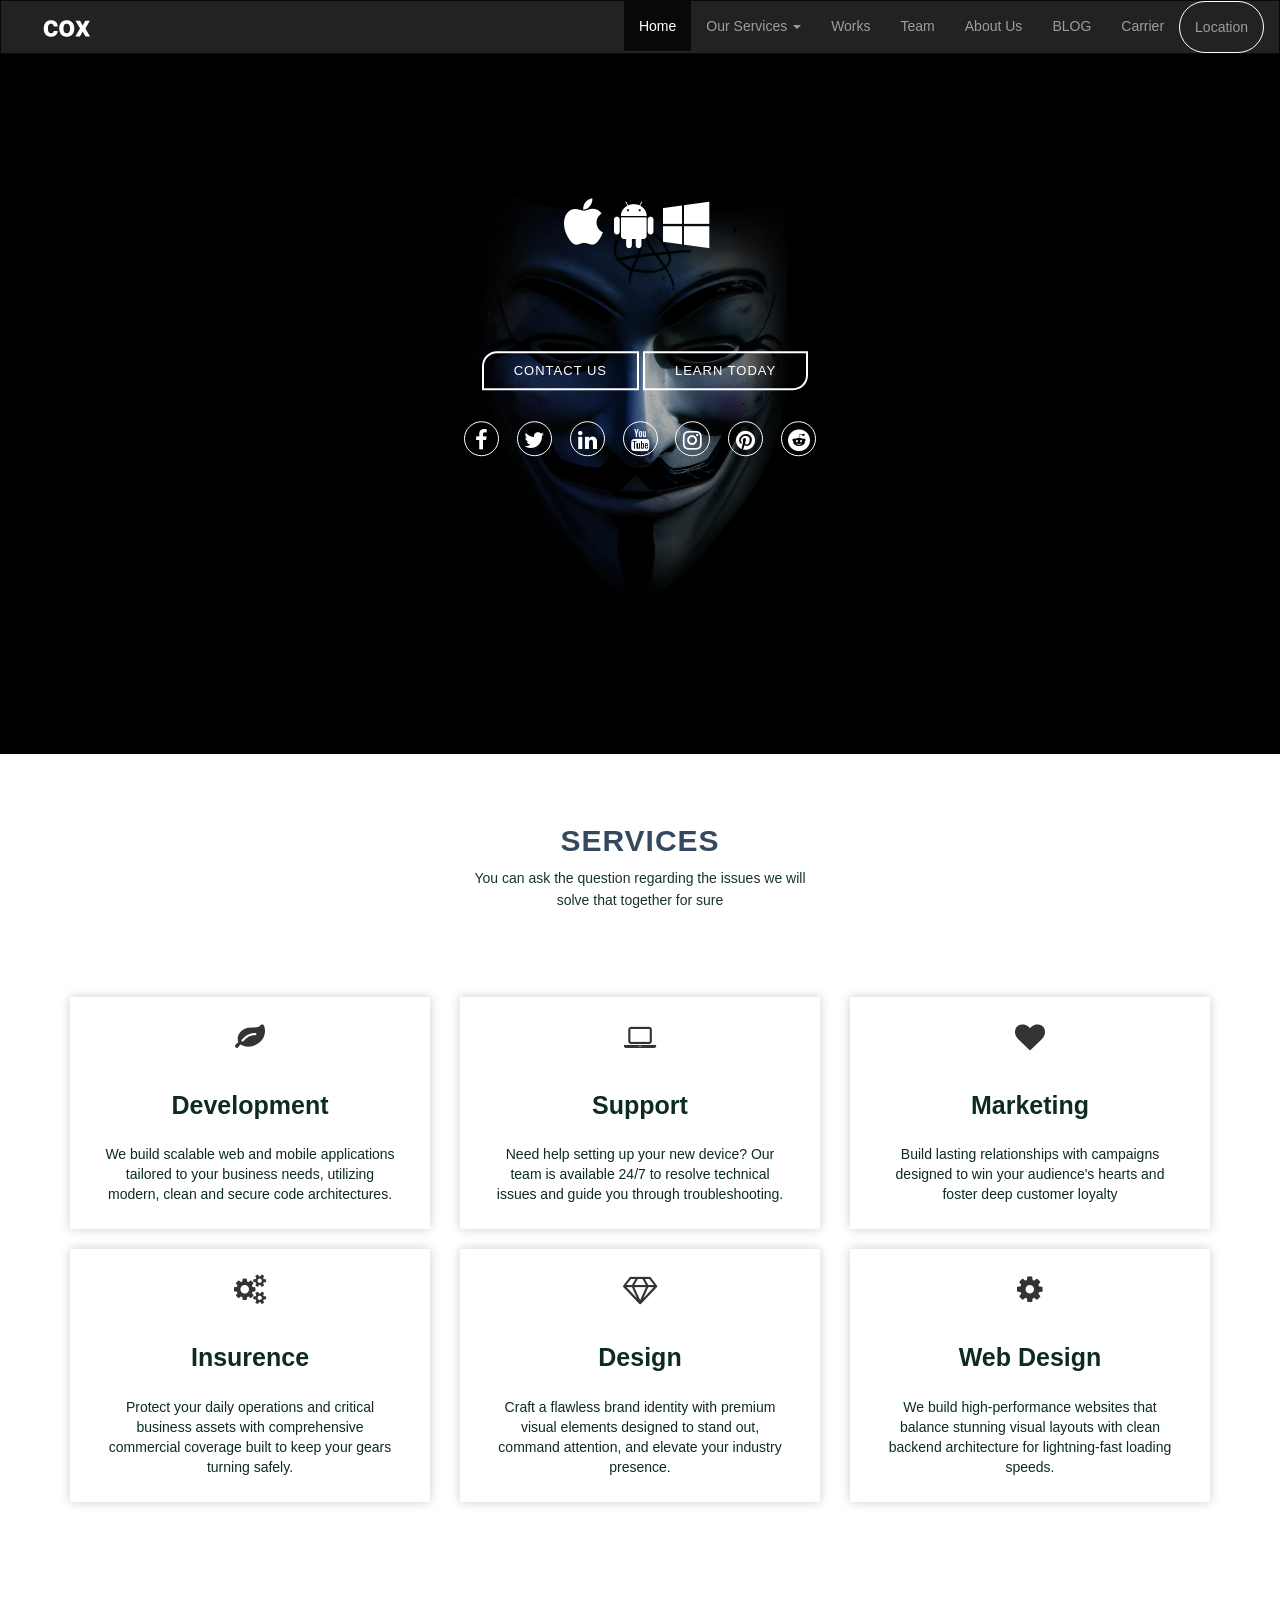
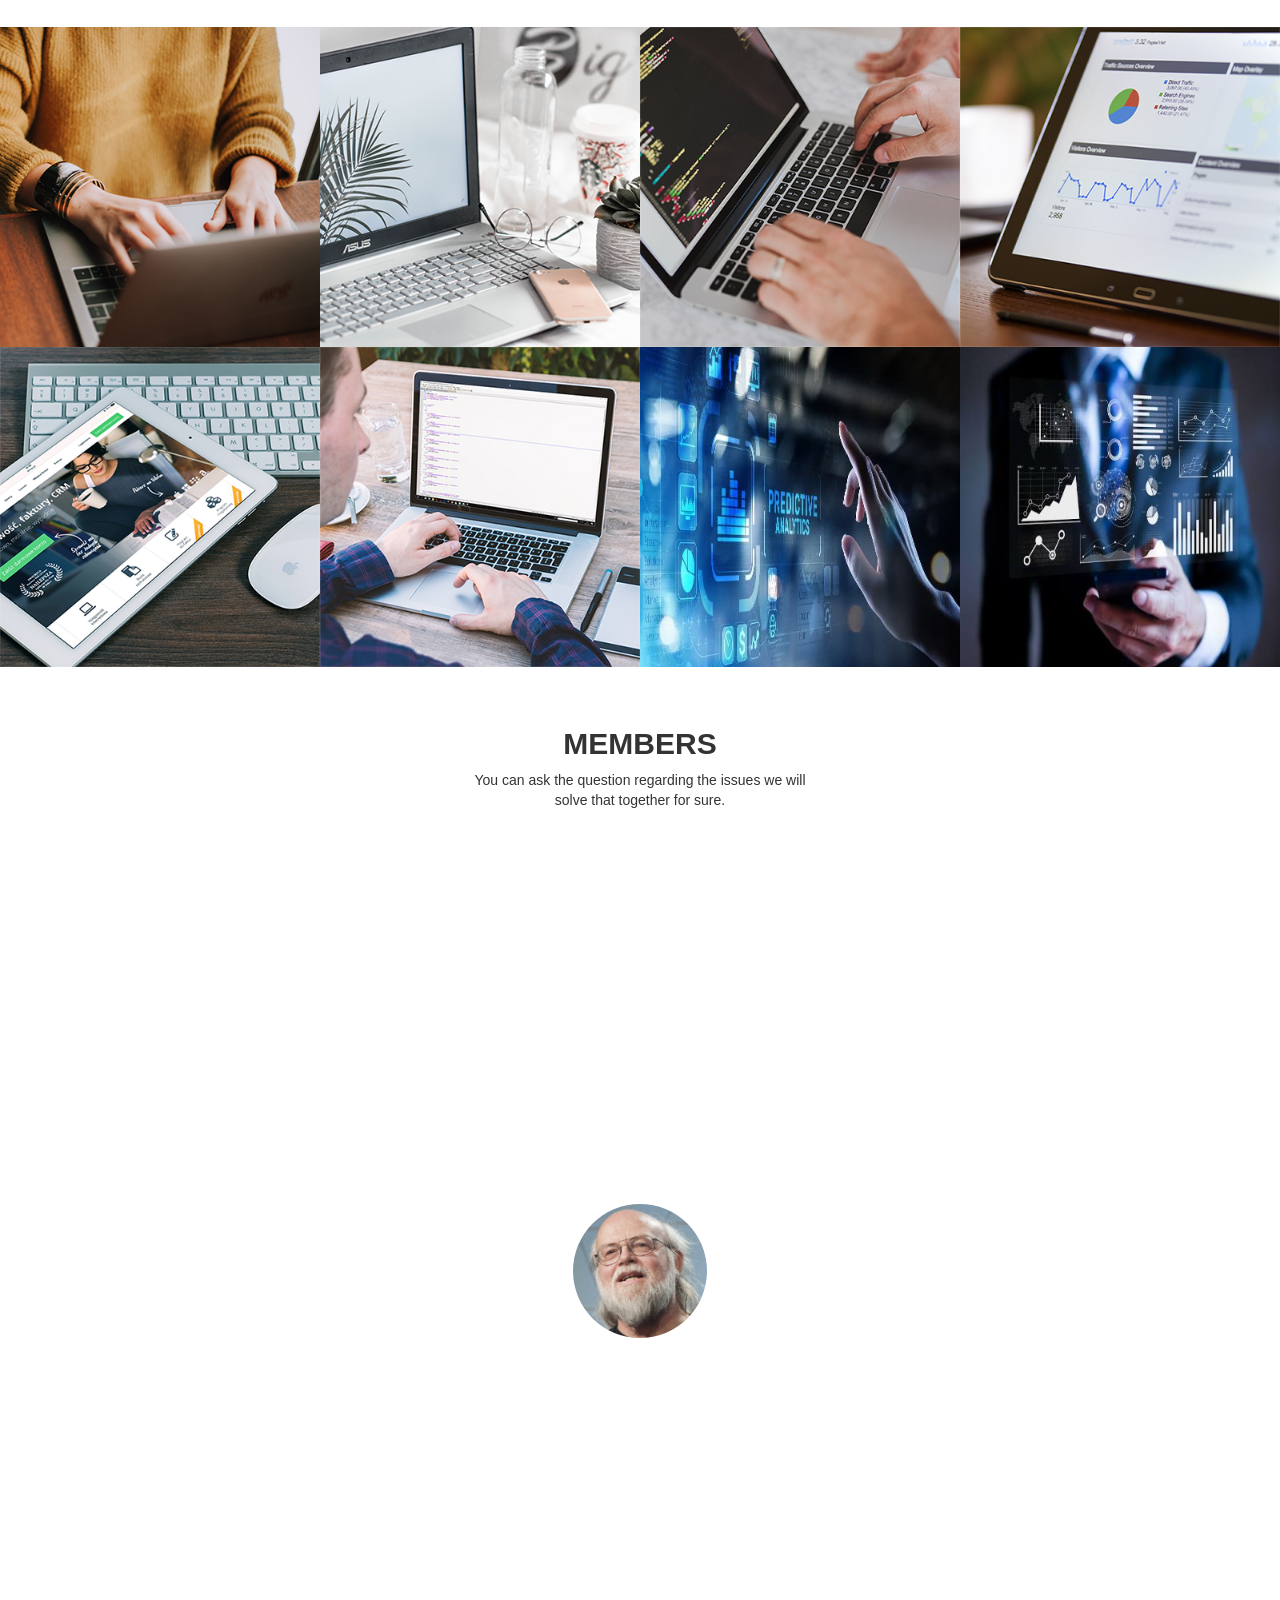
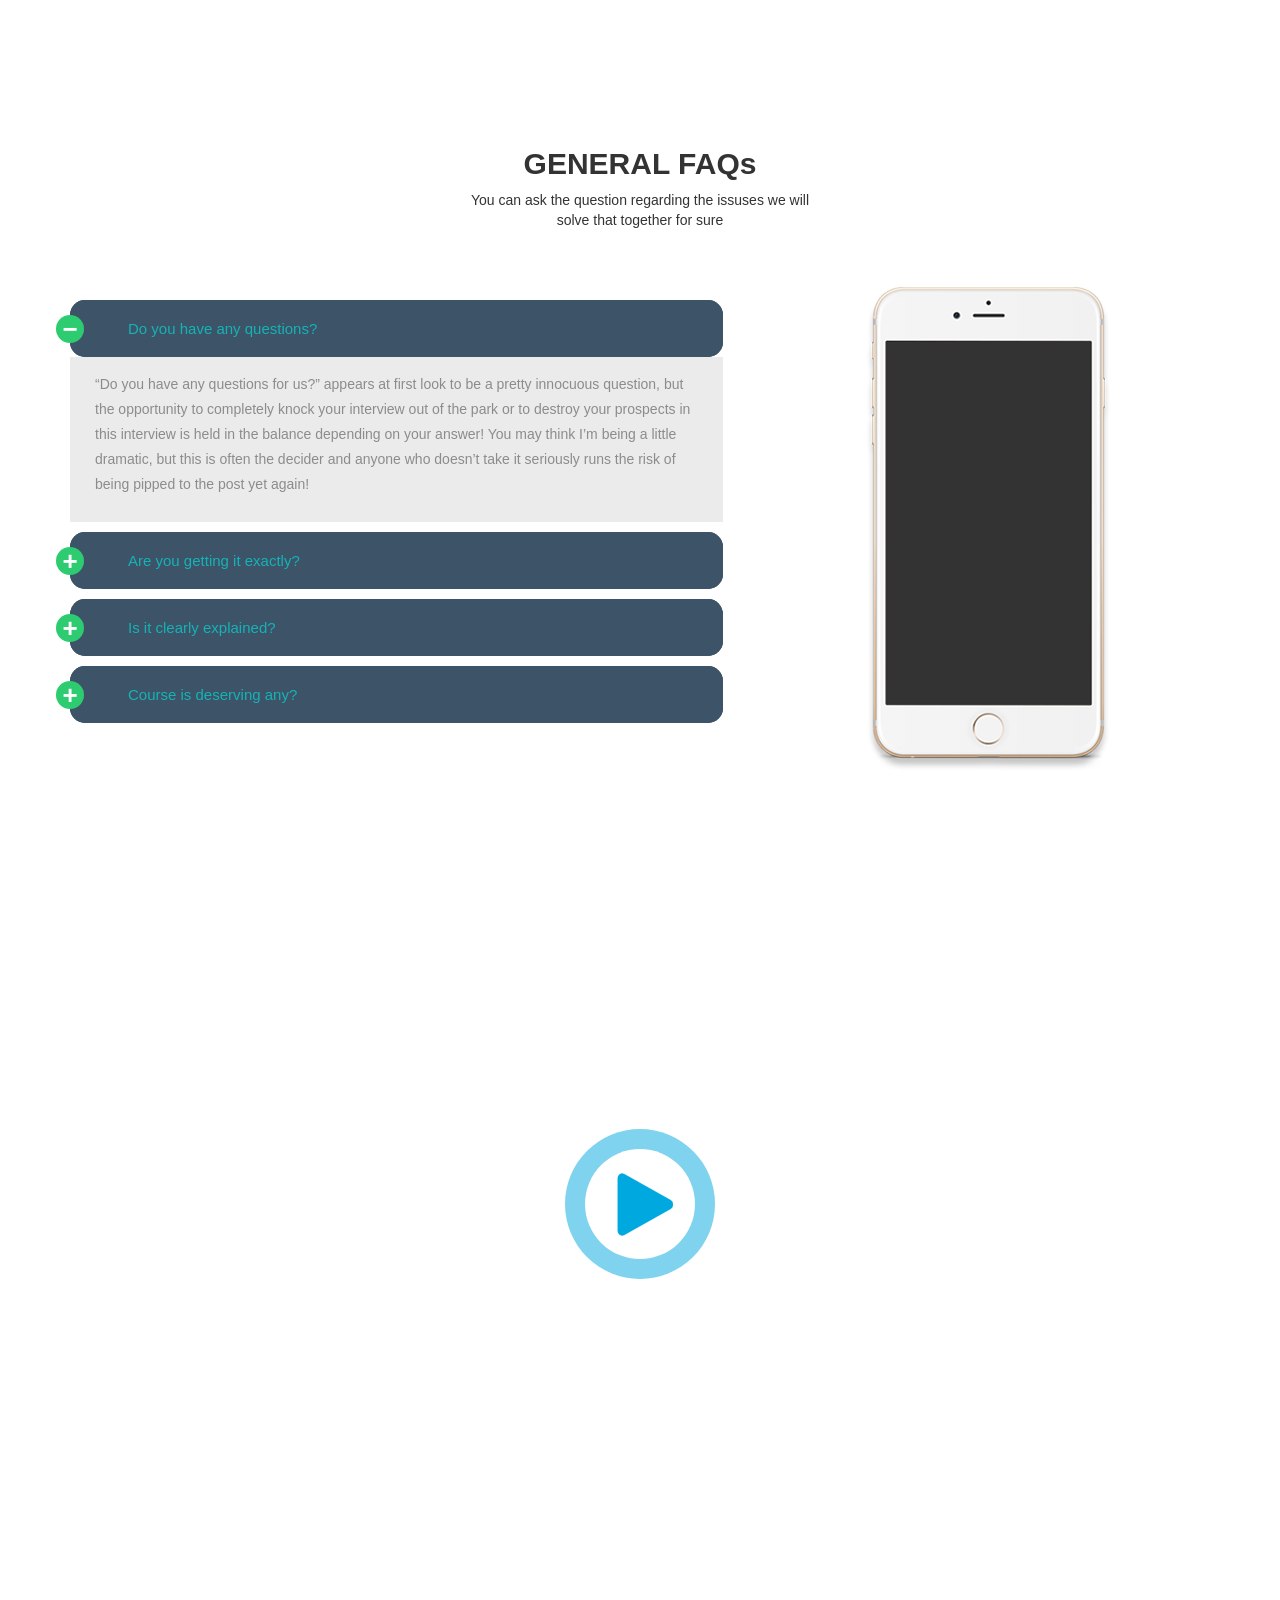
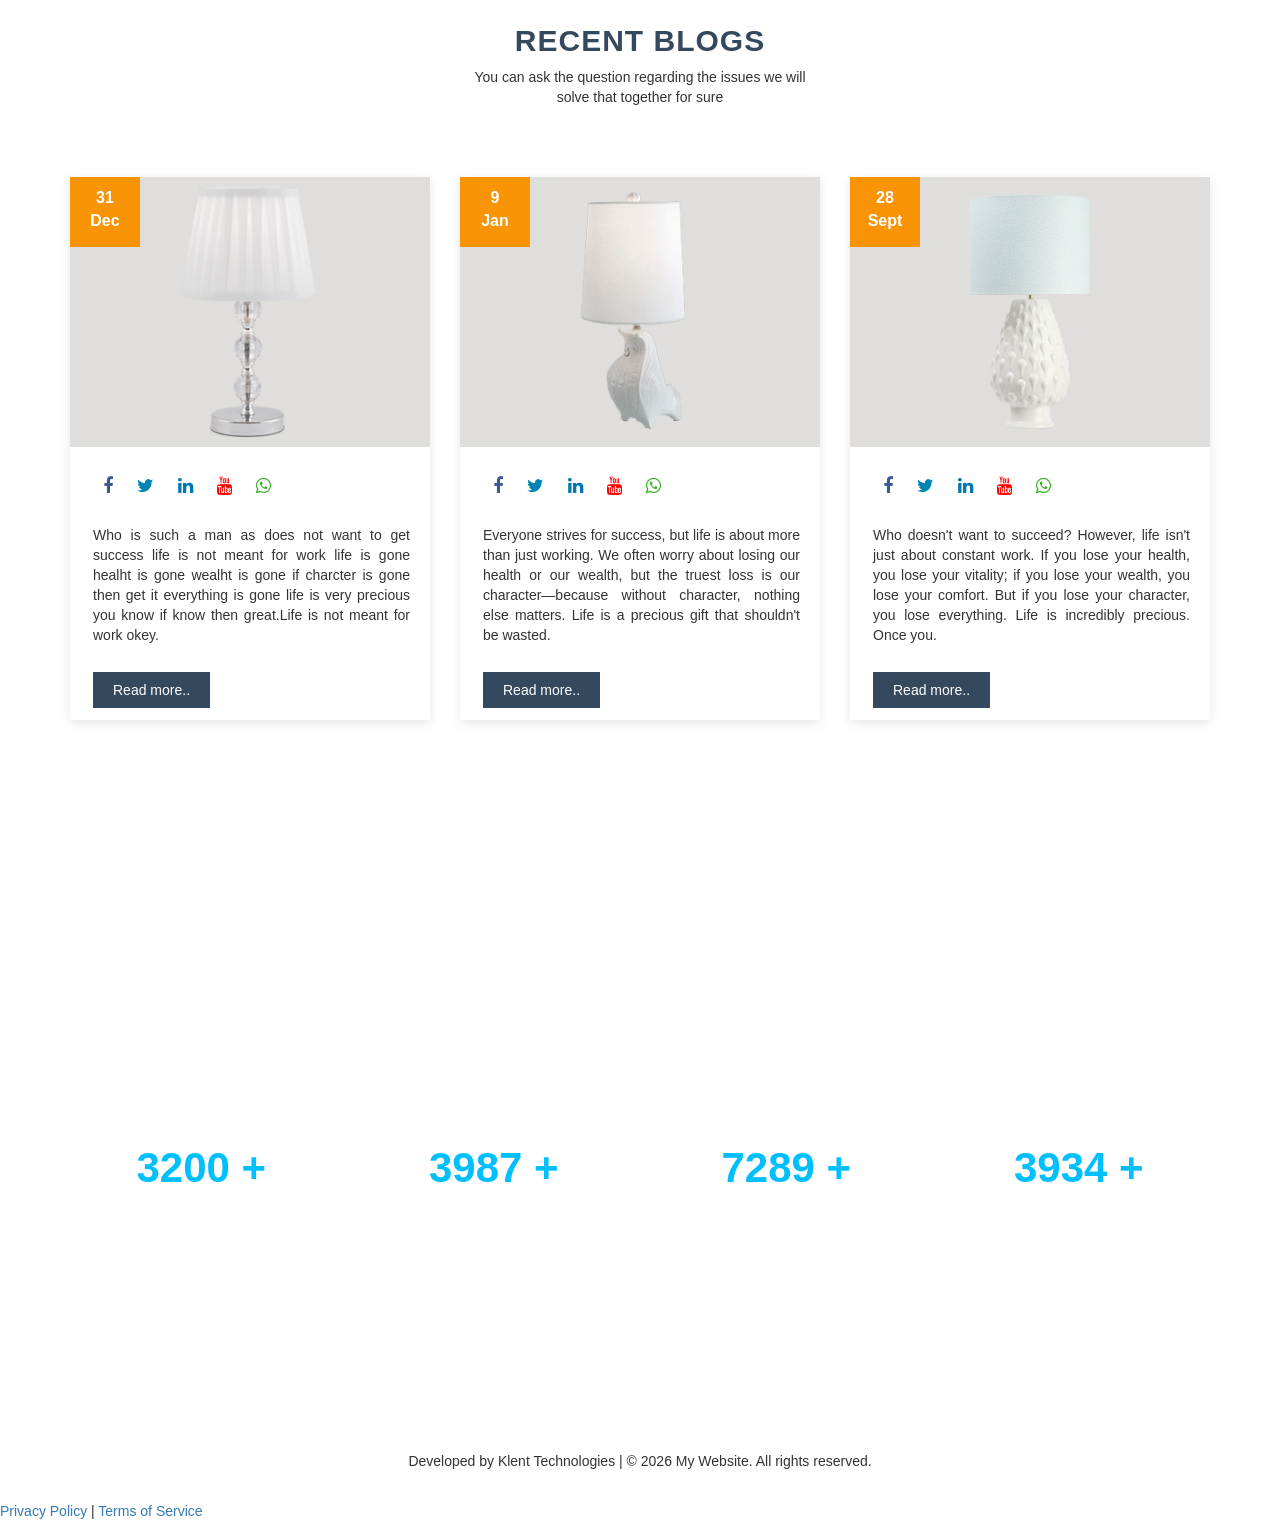
==== index.html @ f48b5d5a "Add files via upload" ====
<!DOCTYPE html>
<html lang="en">
    <head>
        <meta charset="utf-8">
        <meta name="viewport" content="width=device-width, initial-scale=1">
        <title>My Website</title>
        <link rel="icon" type="image/x-icon" href="../img/klent.ico">
        <link rel="stylesheet" href="../css/style.css">

        <link rel="stylesheet" href="https://cdnjs.cloudflare.com/ajax/libs/font-awesome/4.7.0/css/font-awesome.min.css">
        <link rel="stylesheet" href="https://maxcdn.bootstrapcdn.com/bootstrap/3.4.1/css/bootstrap.min.css">

        <link rel="stylesheet" href="https://cdnjs.cloudflare.com/ajax/libs/OwlCarousel2/2.3.4/assets/owl.carousel.min.css">
        <link rel="stylesheet" href="https://cdnjs.cloudflare.com/ajax/libs/OwlCarousel2/2.3.4/assets/owl.theme.default.min.css">

    </head>
    <body>
        <nav class="navbar navbar-inverse">
            <div class="container-fluid">
                <div class="navbar-header">
                   <button type="button" class="navbar-toggle" id="menu-toggle" aria-label="Toggle navigation">

                   </button>
                   <a class="navbar-brand" href="#"><img src="../img/coxlogo.png" alt="Logo" class="navbar-logo"></a>
                </div>

                <div class="collapse navbar-collapse" id="navbar-menu">
                   <ul class="nav navbar-nav navbar-right">
                       <li class="active"><a href="#">Home</a></li>
                       <li class="dropdown">
                           <a class="dropdown-toggle" data-toggle="dropdown" >Our Services
                           <span class="caret"></span></a>
                           <ul class="dropdown-menu">
                               <li><a href="#services">Development</a></li>
                               <li><a href="#services">Support</a></li>
                               <li><a href="#services">Marketing</a></li>
                           </ul>
                       </li>
                       <li><a href="#">Works</a></li>
                       <li><a href="#team">Team</a></li>
                       <li><a href="#">About Us</a></li>
                       <li><a href="#latest">BLOG</a></li>
                       <li><a href="#">Carrier</a></li>
                       <li><a href="#location-map" class="location" id="location-button" aria-controls="location-map" aria-expanded="false">Location</a></li>
                   </ul>
                </div>
            </div>
        </nav>

        <section class="slider text-center" id="slider">
            <div class="slider-overlay">
                <div class="slider-content">
                   <div class="icons">
                       <i class="fa fa-apple"></i>
                       <i class="fa fa-android"></i>
                       <i class="fa fa-windows"></i>
                   </div>
                   <br>
                   <div class="typing-row">
                       <span class="typing-text"></span>
                   </div>
                   <div class="cta-div">
                       <a href="#" class="btn1" style="text-decoration: none">CONTACT US</a>
                       <a href="#" class="btn2" style="text-decoration: none">LEARN TODAY</a>
                   </div>
                   <br><br>
                   <div class="social-networks">
                       <a href="#" class="fa fa-facebook" style="text-decoration: none"></a>
                       <a href="#" class="fa fa-twitter" style="text-decoration: none"></a>
                       <a href="#" class="fa fa-linkedin" style="text-decoration: none"></a>
                       <a href="#" class="fa fa-youtube" style="text-decoration: none"></a>
                       <a href="#" class="fa fa-instagram" style="text-decoration: none"></a>
                       <a href="#" class="fa fa-pinterest" style="text-decoration: none"></a>
                       <a href="#" class="fa fa-reddit" style="text-decoration: none"></a>
                   </div>
                </div>
            </div>
        </section>
<!-- screenshot 1 -->
        <br>
    <section class="service-area" id="services">

        <div class="container">
        <div class="row">
            <div class="col-xs-12">
                <div class="section-title text-center">
                    <h2><b>SERVICES</b></h2>
                    <p>
                        You can ask the question regarding the issues we will<br>
                        solve that together for sure
                    </p>
                </div>
            </div>
        </div><br><br>

        <div class="row">
            <div class="col-md-4 col-sm-6 col-xs-12">
                <div class="service-wrap text-center">
                    <div class="service-icon">
                        <i class="fa fa-leaf"></i>
                    </div>
                    <h3 id="development">Development</h3>
                    <p>
                        We build scalable web and mobile applications tailored to your business needs, utilizing modern, clean and secure code architectures.
                    </p>
                </div>

            </div>

<!-- screenshot 2 -->

            <div class="col-md-4 col-sm-6 col-xs-12">
            <div class="service-wrap text-center">
                <div class="service-icon">
                    <i class="fa fa-laptop"></i>    
                </div>
                <h3 id="support">Support</h3>
                <p>
                    Need help setting up your new device? Our team is available 24/7 to resolve technical issues and guide you through troubleshooting.
                </p>
            </div>

        </div>

        <div class="col-md-4 col-sm-6 col-xs-12">
            <div class="service-wrap text-center">
                <div class="service-icon">
                    <i class="fa fa-heart"></i>
                </div>
                <h3>Marketing</h3>
                <p>
                    Build lasting relationships with campaigns designed to win your audience's hearts and foster deep customer loyalty
                </p>
            </div>

        </div>

        <!-- screenshot 3 -->

        <div class="col-md-4 col-sm-6 col-xs-12">
    <div class="service-wrap text-center">
        <div class="service-icon">
            <i class="fa fa-cogs"></i>
        </div>
        <h3>Insurence</h3>
        <p>
            Protect your daily operations and critical business assets with comprehensive commercial coverage built to keep your gears turning safely.
        </p>
    </div>

</div>

<div class="col-md-4 col-sm-6 col-xs-12">
    <div class="service-wrap text-center">
        <div class="service-icon">
            <i class="fa fa-diamond"></i>
        </div>
        <h3>Design</h3>
        <p>
            Craft a flawless brand identity with premium visual elements designed to stand out, command attention, and elevate your industry presence.  
        </p>
    </div>

</div>

<!-- screenshot 4 -->

<div class="col-md-4 col-sm-6 col-xs-12">
    <div class="service-wrap text-center">
        <div class="service-icon">
            <i class="fa fa-cog"></i>
        </div>
        <h3>Web Design</h3>
        <p>
            We build high-performance websites that balance stunning visual layouts with clean backend architecture for lightning-fast loading speeds.
        </p>
    </div>

</div>

</div>

</div>

</section>

<!-- -----Services Markups end--------->

<!-- -----Works Markups begin here--------->

<section class="work" id="works"><br><br><br><br><br>
  <div class="container-fluid">
    <div class="row no-gutters">
      <div class="col-md-3 col-sm-3 col-xs-3">
        <div class="img-wrapper">
          <a href="../img/1.png" title="image description will be here">
            <img src="../img/1.png" class="img-responsive">
          </a>
        </div>

      </div>
      <div class="col-md-3 col-sm-3 col-xs-3">
        <div class="img-wrapper">
          <a href="../img/2.png" title="image description will be here">
            <img src="../img/2.png" class="img-responsive">
          </a>
        </div>
      </div>

      <div class="col-md-3 col-sm-3 col-xs-3">
        <div class="img-wrapper">
          <a href="../img/3.png" title="image description will be here">
            <img src="../img/3.png" class="img-responsive">
          </a>
        </div>
      </div>

            <div class="col-md-3 col-sm-3 col-xs-3">
        <div class="img-wrapper">
          <a href="../img/4.png" title="image description will be here">
            <img src="../img/4.png" class="img-responsive">
          </a>
        </div>
      </div>


      <div class="col-md-3 col-sm-3 col-xs-3">
        <div class="img-wrapper">
          <a href="../img/5.png" title="image description will be here">
            <img src="../img/5.png" class="img-responsive">
          </a>
        </div>
      </div>

    <div class="col-md-3 col-sm-3 col-xs-3">
      <div class="img-wrapper">
        <a href="../img/6.png" title="image description will be here">
          <img src="../img/6.png" class="img-responsive">
        </a>
      </div>
    </div>

    <div class="col-md-3 col-sm-3 col-xs-3">
  <div class="img-wrapper">
    <a href="../img/7.jpg" title="image description will be here">
      <img src="../img/7.jpg" class="img-responsive">
    </a>
  </div>
</div>

<div class="col-md-3 col-sm-3 col-xs-3">
  <div class="img-wrapper">
    <a href="../img/8.jpg" title="image description will be here">
      <img src="../img/8.jpg" class="img-responsive">
    </a>
  </div>
</div>
          </div>
        </div>
      </div>
    </section>

<!-- -----Works Markups end here--------->

<!----------Team Markup Starats here----------->

<br><br>
<section class="teams" id="team">
    <div class="container text-center">
        <h2><b>MEMBERS</b></h2>
        <p>
            You can ask the question regarding the issues we will <br>
            solve that together for sure.
        </p>
    </div><br><br> <br>
    <div class="container">
        <div class="row">
            <div class="col-md-12">
                <div id="team-members" class="owl-carousel owl-theme">
                    <div class="team-member">   
                        <img src="../img/team-4.jpg" class="img-responsive" alt="Mark">
                        <div class="team-member-info text-center">
                            <h4 class="team-member-name">Mark</h4>
                            <h4 class="team-member-designation">CEO</h4>
                            <ul class="social-list">
                                <li><a href="#" class="social-icon icon-gray"><i class="fa fa-facebook"></i></a></li>
                                <li><a href="#" class="social-icon icon-gray"><i class="fa fa-twitter"></i></a></li>
                                <li><a href="#" class="social-icon icon-gray"><i class="fa fa-google-plus"></i></a></li>
                            </ul>                            
                        </div>
                    </div>
                    <div class="team-member">
                        <img src="../img/team-2.jpg" class="img-responsive" alt="Elon">
                        <div class="team-member-info text-center">
                            <h4 class="team-member-name">Cane</h4>
                            <h4 class="team-member-designation">Co-founder</h4>
                            <ul class="social-list">
                                <li><a href="#" class="social-icon icon-gray"><i class="fa fa-facebook"></i></a></li>
                                <li><a href="#" class="social-icon icon-gray"><i class="fa fa-twitter"></i></a></li>
                                <li><a href="#" class="social-icon icon-gray"><i class="fa fa-google-plus"></i></a></li>
                            </ul>
                        </div>
                    </div>
                    <div class="team-member">
                        <img src="../img/oneone.jpg" class="img-responsive" alt="Steve">
                        <div class="team-member-info text-center">
                            <h4 class="team-member-name">Kate</h4>
                            <h4 class="team-member-designation">Sr Developer</h4>
                            <ul class="social-list">
                                <li><a href="#" class="social-icon icon-gray"><i class="fa fa-facebook"></i></a></li>
                                <li><a href="#" class="social-icon icon-gray"><i class="fa fa-twitter"></i></a></li>
                                <li><a href="#" class="social-icon icon-gray"><i class="fa fa-google-plus"></i></a></li>
                            </ul>
                        </div>
                    </div>
                    <div class="team-member">
                        <img src="../img/team-3.jpg" class="img-responsive" alt="Sundar">
                        <div class="team-member-info text-center">
                            <h4 class="team-member-name">Sundar</h4>
                            <h4 class="team-member-designation">Sr Designer</h4>
                            <ul class="social-list">
                                <li><a href="#" class="social-icon icon-gray"><i class="fa fa-facebook"></i></a></li>
                                <li><a href="#" class="social-icon icon-gray"><i class="fa fa-twitter"></i></a></li>
                                <li><a href="#" class="social-icon icon-gray"><i class="fa fa-google-plus"></i></a></li>
                            </ul>
                        </div>
                    </div>
                    <div class="team-member">
                        <img src="../img/fiveteam.jpg" class="img-responsive" alt="Bill">
                        <div class="team-member-info text-center">
                            <h4 class="team-member-name">Shine</h4>
                            <h4 class="team-member-designation">Sales</h4>
                            <ul class="social-list">
                                <li><a href="#" class="social-icon icon-gray"><i class="fa fa-facebook"></i></a></li>
                                <li><a href="#" class="social-icon icon-gray"><i class="fa fa-twitter"></i></a></li>
                                <li><a href="#" class="social-icon icon-gray"><i class="fa fa-google-plus"></i></a></li>
                            </ul>
                        </div>
                    </div>
                </div>
            </div>
        </div>
    </div>
</section>
<!----------Team Markups End here------------->

<!-- ------------Testimonial Markups------------ -->
<br><br>
<section class="testimonials" id="testimonial">
    <div class="container">
        <div class="row">
            <div class="col-md-12 text-center wow fadeInDownBig">
                <br><br>
                <h2><b>REVIEWS</b></h2>
                <div class="sub-heading">
                    <div class="border-bottom"></div>
                </div>
            </div>
        </div>
        <br><br>
        <div class="row wow fadeInDownBig">
            <div class="col-sm-12">
                <div id="carousel-testimonials" class="carousel slide" data-ride="carousel"><br>
                    <ol class="carousel-indicators">
                        <li data-target="#carousel-testimonials" data-slide-to="0" class="active"></li>
                        <li data-target="#carousel-testimonials" data-slide-to="1" ></li>
                        <li data-target="#carousel-testimonials" data-slide-to="2" ></li>
                    </ol>

                    <div class="carousel-inner">
                        <div class="item active text-center">
                            <img src="../img/james-gosling.png" class="center-block">
                            <h2>James Gosling</h2>
                            <h4>Sr Engineer</h4>
                            <p>
                                who is such a man as does not want to get success life <br>is not meant
                                For work only keep in !
                            </p>
                        </div>
                        <div class="item text-center">
                            <img src="../img/Dennis_Ritchie.jpg" class="center-block">
                            <h2>Dennis Ritchie</h2>
                            <h4>Computer Scientist</h4>
                            <p>
                                Great software grows from clear ideas, careful engineering, and code that serves its purpose.
                            </p>
                        </div>
                        <div class="item text-center">
                            <img src="../img/guido.jpg" class="center-block">
                            <h2>Guido van Rossum</h2>
                            <h4>Software Developer</h4>
                            <p>
                                Simple, readable solutions help teams build useful software and keep improving it over time.
                            </p>
                        </div>
                    </div>
                    
                </div>
            </div>
        </div>
    </div>
</section>

<!-- ------------End Testimonial Markups------------ -->


<!--=============FAQ Markups Start=============-->
<br><br><br>
<section class="faq">
  <div class="container">
    <div class="row">
      <div class="col-md-12 text-center">
        <h2><b>GENERAL FAQs</b></h2>
        <div class="sub-heading">
          <p>You can ask the question regarding the issuses we will<br>
          solve that together for sure
          </p>
        </div>
      </div>
    </div>
  </div><br><br><br>
  <div class="container">
    <div class="row">
      <div class="col-md-7">
        <div class="panel-group" id="accordion">
          <div class="panel panel-default">
            <div class="panel-heading" id="headingOne">
              <h4 class="panel-title">
                <a href="#collapseOne" data-toggle="collapse" data-parent="#accordion" aria-expanded="true">Do you have any questions?</a>
              </h4>
            </div>
            <div id="collapseOne" class="panel-collapse collapse in" aria-labelledby="headingOne">
              <div class="panel-body">
                <p>
                  “Do you have any questions for us?” appears at first look to be a pretty innocuous question, but the opportunity to completely knock your interview out of the park or to destroy your prospects in this interview is held in the balance depending on your answer! You may think I’m being a little dramatic, but this is often the decider and anyone who doesn’t take it seriously runs the risk of being pipped to the post yet again!
                </p>
              </div>
            </div>
          </div>

          <div class="panel panel-default">
            <div class="panel-heading" id="headingTwo">
              <h4 class="panel-title">
                <a href="#collapseTwo" class="collapsed" data-toggle="collapse" data-parent="#accordion" aria-expanded="false">Are you getting it exactly?</a>
              </h4>
            </div>
            <div id="collapseTwo" class="panel-collapse collapse" aria-labelledby="headingTwo">
              <div class="panel-body">
                <p>
                  For centuries, humans have communicated across space and time by writing to each other – communicating concepts and history that would have never been possible face-to-face. Can you imagine Shakespeare verbally transferring MacBeth to a new generation? …Nightmare. Writing allows our thoughts and ideas to reach a much wider audience than a single conversation.
                </p>
              </div>
            </div>
          </div>

          <div class="panel panel-default">
            <div class="panel-heading" id="headingThree">
              <h4 class="panel-title">
                <a href="#collapseThree" class="collapsed" data-toggle="collapse" data-parent="#accordion" aria-expanded="false">Is it clearly explained?</a>
              </h4>
            </div>
            <div id="collapseThree" class="panel-collapse collapse" aria-labelledby="headingThree">
              <div class="panel-body">
                <p>
                  Another occasion was a more junior interviewee who at the end of the interview that had gone really well decided that when they were asked did they have any questions that they wouldn’t take up any more of the interviewer’s time and simply said they didn’t. The interviewer took this as a lack of interest in the role and the role was offered to a more enthusiastic candidate, in their view. It’s even more prevalent in a more junior interview where there really are a lot more options for companies so the competition is fiercer and often it can be something small that is the deciding factor on who to hire.
                </p>
              </div>
            </div>
          </div>

          <div class="panel panel-default">
            <div class="panel-heading" id="headingFour">
              <h4 class="panel-title">
                <a href="#collapseFour" class="collapsed" data-toggle="collapse" data-parent="#accordion" aria-expanded="false">Course is deserving any?</a>
              </h4>
            </div>
            <div id="collapseFour" class="panel-collapse collapse" aria-labelledby="headingFour">
              <div class="panel-body">
                <p>
                  How I would suggest you answer it if the interviewer has already taken you through your first 6 months and told you what they would see as your natural next step with them, and you really don’t have a question, is to state that you don’t have any questions as you really appreciate how thorough the interview process has been and they have given you all the information you need, followed by: “I would just like to reiterate my interest in working for (Company name) and in particular, you. It is a position I can see myself thriving in, and I know if I work really hard the rewards will come. So, thank you for your time in this process.”
                </p>
              </div>
            </div>
          </div>
        </div>
      </div>

      <div class="freeimage wow bounceInRight" data-wow-duration=".8s" data-wow-delay=".8s">
        <div class="col-md-2 col-md-offset-1">
          <img src="../img/3-front.png" alt="FAQ illustration">
        </div>
      </div>
    </div>
  </div>
</section>
<!--=============FAQ Markups End=============-->

<!------------Video Markup Start-------------->

<section class="video-area wow bounceInUp" id="video">
    <div id="color_overlay" class="color-overlay">
    <div class="video-container">
      <iframe
        id="target-video"
        title="Featured video"
        src=""
        <!--https://www.youtube.com/embed/gQ1b0uaFRjM?rel=0&autoplay=0-->
        allow="autoplay; encrypted-media; picture-in-picture"
        allowfullscreen>
      </iframe>
      <button type="button" class="play" id="video-play-button" aria-label="Play featured video"></button>
    </div>
    </div>
</section>

<script>
  document.getElementById('video-play-button').addEventListener('click', function () {
    const videoFrame = document.getElementById('target-video');
    videoFrame.src = 'https://www.youtube.com/embed/gQ1b0uaFRjM?rel=0&autoplay=1';
    this.style.display = 'none';
  });
</script>
<!------------Video Markup Ends-------------->

<!--------------Blog Markup Starts-------------->


<section class="latest-news-area" id="latest">
    <div class="container">
        <div class="row">
            <div class="col-xs-12">
                <div class="section-title text-center wow zoomIn" data-wow-duration=".2s" data-wow-delay=".2s">
                    <h2><b>RECENT BLOGS</b></h2>
                    <div class="sub-heading">
                        You can ask the question regarding the issues we will<br>
                        solve that together for sure
                    </div>

                </div>
            </div>
        </div><br><br>
        <div class="row">
    <div class="news-active">
        <div class="col-md-4 col-sm-6 col-xs-12 wow fadeInLeft" data-wow-duration=".4s" data-wow-delay=".4s">
            <div class="latest-news-wrap">
                <div class="news-img">
                    <img src="../img/1.jpg" class="img-responsive">
                    <div class="deat">
                        <span>31</span>
                        <span>Dec</span>
                    </div>
                </div>
                <div class="news-content">
                    <i class="fa fa-facebook"></i>
                    <i class="fa fa-twitter"></i>
                    <i class="fa fa-linkedin"></i>
                    <i class="fa fa-youtube"></i>
                    <i class="fa fa-whatsapp"></i>

                    <p>
                        Who is such a man as does not want to get success life is not meant for work life is gone healht is gone wealht is gone if charcter is gone then get it everything is gone life is very precious you know if know then great.Life is not meant for work okey.
                    </p><br>
                    <a href="" target="_blank">Read more..</a>
        </div>
    </div>
</div>

<div class="col-md-4 col-sm-6 col-xs-12 wow slideInUp" data-wow-duration=".8s" data-wow-delay=".8s">
    <div class="latest-news-wrap">
        <div class="news-img">
            <img src="../img/2.jpg" class="img-responsive">
            <div class="deat">
                <span>9</span>
                <span>Jan</span>
            </div>
        </div>
        <div class="news-content">
            <i class="fa fa-facebook"></i>
            <i class="fa fa-twitter"></i>
            <i class="fa fa-linkedin"></i>
            <i class="fa fa-youtube"></i>
            <i class="fa fa-whatsapp"></i>
            <p>
                Everyone strives for success, but life is about more than just working. We often worry about losing our health or our wealth, but the truest loss is our character—because without character, nothing else matters. Life is a precious gift that shouldn't be wasted.
            </p><br>
            <a href="" target="_blank">Read more..</a>

        </div>
    </div>
</div>

<div class="col-md-4 col-sm-6 col-xs-12 wow fadeInRight" data-wow-duration=".6s" data-wow-delay=".6s">
    <div class="latest-news-wrap">
        <div class="news-img">
            <img src="../img/3.jpg" class="img-responsive">
            <div class="deat">
                <span>28</span>
                <span>Sept</span>
            </div>
        </div>
<div class="news-content">
    <i class="fa fa-facebook"></i>
    <i class="fa fa-twitter"></i>
    <i class="fa fa-linkedin"></i>
    <i class="fa fa-youtube"></i>
    <i class="fa fa-whatsapp"></i>

    <p>
      Who doesn't want to succeed? However, life isn't just about constant work. If you lose your health, you lose your vitality; if you lose your wealth, you lose your comfort. But if you lose your character, you lose everything. Life is incredibly precious. Once you.
    </p><br>
    <a href="" target="_blank">Read more..</a>

</div>
</div>
</div>
</div>
</div>
</div>

</section>

<!-- ------------Counter stats Markup Starts---------------->

<section class="stat " id="stats">
    <div class="content-box">
        <br><br>
        <div class="container">
            <div class="row text-center">
                <div class="col-md-3 wow fadeInLeft" data-wow-duration=".3s" data-wow-delay=".3s">
                    <div class="stat-items">
                        <i class="fa fa-tv"></i>
                        <h2><span class="counter text-center">3200</span> <span>+</span></h2>
                        <p>VIEWS</p>
                    </div>
                </div>

                <div class="col-md-3 wow fadeInLeft" data-wow-duration=".6s" data-wow-delay=".6s">
                    <div class="stat-items">
                        <i class="fa fa-android"></i>
                        <h2><span class="counter text-center">3987</span> <span>+</span></h2>
                        <p>ANDROID USER</p>
                    </div>
                </div>

                <div class="col-md-3 wow fadeInLeft" data-wow-duration=".9s" data-wow-delay=".9s">
                    <div class="stat-items">
                        <i class="fa fa-apple"></i>
                        <h2><span class="counter text-center">7289</span> <span>+</span></h2>
                        <p>INTERNATIONALLY</p>
                    </div>
                </div>
                <div class="col-md-3 wow fadeInLeft" data-wow-duration="1.2s" data-wow-delay="1.2s">
                    <div class="stat-items">
                        <i class="fa fa-windows"></i>
                        <h2><span class="counter text-center">3934</span> <span>+</span></h2>
                        <p>WINDOW SUPPORTS</p>
                    </div>
                </div>

            </div>
        </div>
    </div>
</section>


<!--=============Maps Section=============-->

<section class="location-map-section" id="location-map" aria-hidden="true">
  <div class="container">
    <h2 class="text-center"><b>OUR LOCATION</b></h2>
    <div class="location-reference">
      <div class="location-reference-item">
        <div class="location-reference-icon"><i class="fa fa-map-marker"></i></div>
        <div class="location-reference-text">
          <span class="location-reference-label">Office Address</span>
          <span>Villareal Bayawan City, Negros Oriental, Philippines</span>
        </div>
      </div>
      <div class="location-reference-item">
        <div class="location-reference-icon"><i class="fa fa-envelope-o"></i></div>
        <div class="location-reference-text">
          <span class="location-reference-label">Email</span>
          <span>klent345@gmail.com</span>
          <span>ramags345@protonmail.com</span>
        </div>
      </div>
      <div class="location-reference-item">
        <div class="location-reference-icon"><i class="fa fa-phone"></i></div>
        <div class="location-reference-text">
          <span class="location-reference-label">Call Us</span>
          <span>+123 456 7890 - Central Office</span>
          <span>1-800-555-0199 - Fax</span>
        </div>
      </div>
    </div>
    <div class="location-map-wrapper">
      <iframe
        title="Our location on Google Maps"
        src="https://www.google.com/maps?q=9.3522058,122.8370457&z=17&output=embed"
        loading="lazy"
        referrerpolicy="no-referrer-when-downgrade"
        allowfullscreen>
      </iframe>
    </div>
  </div>
</section>

<footer class="footer">

          <p class="copyright" id ="copyright">Developed by Klent Technologies | © 2026 My Website. All rights reserved.</p>
            <a href="/privacy">Privacy Policy</a> | 
            <a href="/terms">Terms of Service</a>
  

</footer>

        <script src="https://ajax.googleapis.com/ajax/libs/jquery/3.7.1/jquery.min.js"></script>
        <script src="https://maxcdn.bootstrapcdn.com/bootstrap/3.4.1/js/bootstrap.min.js"></script>
        <script src="https://cdnjs.cloudflare.com/ajax/libs/OwlCarousel2/2.3.4/owl.carousel.min.js"></script>

        <script src="type.min.js" type="text/javascript"></script>
        <script src="jquery.ripples-min.js" type="text/javascript"></script>
        <script src="main.js" type="text/javascript"></script>
        
    </body>
</html>
---- css/style.css ----
body {
    background-color: rgb(6, 73, 30);
}

.navbar.navbar-inverse {
    border-radius: 0;
    margin-bottom: 0;
}

.navbar-inverse .navbar-nav > li > a {
    color: #14d56b;
}

.navbar-inverse .navbar-brand {
    color: #fff;
}
.navbar-right {
    margin-right: 0;
}

.navbar-toggle {
    border: none;
}

.location {
    border: 1px solid #fff;
    border-radius: 40px;
}

.slider {
    width: 100%;
    min-height: 700px;
    background: url(../img/bg.jpg) no-repeat center center;
    background-size: cover;
    color: white;
    position: relative;
}

.slider-content {
    position: absolute;
    top: 39%;
    width: 100%;
    transform: translateY(-50%);
    margin-top: 0;
}

.slider .typing-row {
    display: flex;
    justify-content: center;
    align-items: center;
    gap: 2px;
    font-size: 32px;
    min-height: 42px;
    text-transform: uppercase;
}

.slider .typing-text {
    display: inline-block;
    min-height: 42px;
    color: #fff;
    font-weight: 600;
}

.typed-cursor {
    display: inline-block;
    color: orangered;
    font-weight: 700;
    opacity: 1;
    animation: blink 0.7s infinite;
    -webkit-animation: blink 0.7s infinite;
}

@keyframes blink {
    0% {
        opacity: 1;
    }
    50% {
        opacity: 0;
    }
    100% {
        opacity: 1;
    }
}

@-webkit-keyframes blink {
    0% {
        opacity: 1;
    }
    50% {
        opacity: 0;
    }
    100% {
        opacity: 1;
    }
}

@-moz-keyframes blink {
    0% {
        opacity: 1;
    }
    50% {
        opacity: 0;
    }
    100% {
        opacity: 1;
    }
}


.icons .fa {
    font-size: 50px;
    margin-right: 7px;
}

.social-networks .fa {
    font-size: 22px;
    line-height: 36px;
    width: 35px;
    height: 35px;
    border: 1px solid #fff;
    border-radius: 50%;
    display: inline-block;
    text-align: center;
    color: #fff;
    margin: 0 7px;
    transition: all 0.4s ease;
}

.social-networks .fa:hover {
    background-color: #1da1f2;
}
.btn1 {
border: 2px solid #fff;
padding: 10px 30px;
background-color: transparent;
color:white;
text-transform: uppercase;
letter-spacing: 1px;
font-size: 13px;
border-top-left-radius: 15px;
transition: all 0.5s ease;
}

.btn2 {
border: 2px solid #fff;
padding: 10px 30px;
background-color: transparent;
color:white;
text-transform: uppercase;
letter-spacing: 1px;
font-size: 13px;
border-bottom-right-radius: 15px;
transition: all 0.5s ease;
}

.btn1:hover {
    background-color: deepskyblue;
    color: white;
    border-color: deepskyblue;
}
.btn2:hover {
    background-color: orangered;
    color: white;
    border-color: orangered;
}

.cta-div{
    margin-top: 50px;
    margin-right: -10px;
}

@media (max-width: 767px) {
    .navbar-collapse {
        display: none;
    }

    .navbar-collapse.in {
        display: block;
    }

    .navbar-nav {
        margin: 0;
    }

    .navbar-nav > li {
        float: none;
    }

    .navbar-inverse .navbar-nav .open .dropdown-menu > li > a {
        color: #fff;
    }
}

nav.navbar.secondary {
    position: sticky;
    top: 0;
    left: 0;
    right: 0;
    width: 100%;
    z-index: 9999;
    background-color: #34495e;
    box-shadow: 0 2px 6px rgba(0,0,0,0.18);
}

/*==================================================
        Services styles start
==================================================*/

.service-area
{
    margin-top: 30px;
}

.section-title {
    text-align: center;
    margin: 0 auto 30px;
}

.section-title h2 {
    color: #34495e;
    margin-bottom: 10px;
    letter-spacing: 1px;
}

.section-title p {
    color: hsl(143, 39%, 15%);
    max-width: 600px;
    margin: 0 auto;
    line-height: 1.6;
}

.service-area p
{
    margin-bottom: -5px;
}

.service-wrap {
    box-shadow: 0 0 10px rgba(0,0,0,0.2);
    overflow: hidden;
    padding: 25px 35px;
    position: relative;
    transition: all 0.5s ease 0s;
    z-index: 9;
    margin-top: 20px;
}

.service-wrap::before, .service-wrap::after {
    content: "";
    height: 300%;
    position: absolute;
    transform: rotate(45deg);
    width: 120%;
    z-index: -9;
    transition: all 0.5s;
    opacity: 0;
    background: #34495e;
}

.service-wrap::before{
    top: -37px;
    left: 100%;
}

.service-wrap:hover:before{
    left: -27px;
    opacity: 1;
}

.service-wrap::after{
    right: 100%;
    bottom: -37px;
}

.service-wrap:hover:after{
    right: -27px;
    opacity: 1;
}

.service-wrap:hover{
    color: white;
}

.service-wrap:hover h3{
    color: white;
}

.service-wrap:hover p{
    color: rgb(71, 197, 211);
}

.service-icon i{
    font-size: 30px;
    margin-bottom: 20px;
    transition: all 0.5s;
}

.service-wrap:hover .service-icon i{
    transform:rotate(360deg);
}

.service-wrap h3
{
    font-size: 25px;
    font-weight: 700;
    padding-bottom: 15px;
    position: relative;
    color: #0d2b1f;
}

.service-wrap p
{
    font-size: 14px;
    margin-bottom: 0;
    color: #0d2b1f;
}

/*==================================================
        Services styles Ends
==================================================*/

.copyright{
    text-align: center;
    padding: 20px 0;
}

/*==================================================
                 Work styles
==================================================*/

.work
{
    margin-top: 25px;
}

.row.no-gutters [class*="col-"]
{
    padding-left: 0;
    padding-right: 0;
}

.img-wrapper
{
    overflow: hidden;
}

.img-wrapper img
{
    transition: transform 0.5s ease;
    width: 100%;
}

.img-wrapper img:hover
{
    transform: scale(1.5);
    cursor: zoom-in;
}


/*==================================================
                 Work style ends
==================================================*/

/*==========================================
              Team styles
==========================================*/
.team-member
{
    margin:0 15px;
}

.team-member > img
{
    width: 100%;
    height: 280px;
    object-fit: cover;
}

.team-member-info
{
    padding: 10px 0 30px 0;
}

h4.team-member-name
{
    font-size: 19px;
    font-weight: 700;
    letter-spacing: 1px;
    padding-top: 2px;
}
h4.team-member-designation
{
    color: #34c6d3;
    font-size: 15px;
    font-weight: 700;
    letter-spacing: 1px;
    margin-top: 5px;
    text-transform: capitalize;
    font-style: italic;
}

.social-list
{
    padding-left: 0;
}

.social-list li
{
    list-style: none;
    display: inline-block;
    width: 32px;
    height: 32px;
    margin-right: 6px;
    margin-top: 10px;
}
.social-list i
{
    font-size: 17px;
}

.icon-gray i
{
    color: #49a7ff;
}

.footer-logo {
    display: block;
    margin: 1px auto;
    width: 100%;
    height: 40px;
}

/*=====================================
          Testimonials styles
=====================================*/
.testimonials img,
.carousel-inner img
{
    width: 150px;
    height: 150px;
    border-radius: 100%;
    border: 3px solid white;
    padding: 5px;
}

.testimonials
{
    background-image: url(../img/reviews.jpg);
    background-size: cover;
    background-position: center;
    background-attachment: fixed;
    color: white;
    padding-top: 80px;
    padding-bottom: 150px;
}

.testimonials .carousel-indicators
{
    bottom: -60px;
}

.border-bottom
{
    width: 40px;
    height: 2px;
    background-color: white;
    margin: 0 auto;
}

.carousel-inner
{
    font-size: 17px;
    font-weight: normal;
    letter-spacing: 1px;
    margin-top: 30px;
}

/*==============================================
             FAQs style Start
==============================================*/

.carousel-inner p
{
    font-size: 17px;
    font-weight: normal;
    letter-spacing: 1px;
    margin-top: 30px;
}

body
{
    overflow-x: hidden;
}

#accordion .panel
{
    box-shadow: none;
    border: none;
    border-radius: 10px;
    margin-bottom: 10px;
}

#accordion .panel-heading
{
    padding: 0;
    border: none;
    border-radius: 15px;
    background-color: #34495e;
}

#accordion .panel-title a
{
    display: block;
    padding: 18px 20px 18px 58px;
    font-size: 22px;
    font-weight: 500;
    color: rgb(21, 179, 182);
    background: #3d5367;
    border: none;
    position: relative;
    transition: all 0.3s ease 0s;
    text-decoration: none;
    line-height: 1.4;
    border-radius: 15px;
    box-shadow: none;
    outline: none;
}

#accordion .panel-title a:focus,
#accordion .panel-title a:active,
#accordion .panel-title a:hover,
#accordion .panel-title a.collapsed:focus,
#accordion .panel-title a.collapsed:active,
#accordion .panel-title a:not(.collapsed)
{
    border: none;
    box-shadow: none;
    outline: none
}

#accordion .panel-title a:before
{
    content: "+";
    position: absolute;
    left: -14px;
    top: 50%;
    transform: translateY(-50%);
    width: 28px;
    height: 28px;
    border-radius: 50%;
    background: #2ecc71;
    color: #ffffff;
    display: flex;
    align-items: center;
    justify-content: center;
    font-size: 26px;
    font-weight: 700;
    line-height: 1;
    transition: all 0.3s ease;
}

#accordion .panel-title a:not(.collapsed):before
{
    content: "−";
    transform: translateY(-50%) rotate(0deg);
}

/* rotation Hover effect for the plus/minus */
#accordion .panel-title a:hover:before,
#accordion .panel-title a.collapsed:hover:before,
#accordion .panel-title a:not(.collapsed):hover:before
{
    transform: translateY(-50%) scale(1.06) rotate(180deg);
}
#accordion .panel-body
{
    padding: 15px 25px;
    background-color: #ebebeb;
    font-size: 14px;
    color: #8c8c8c;
    line-height: 25px;
    border-top: none;
    position: relative;
}
.panel-heading a
{
    text-decoration: none !important;
    font-size: 15px !important;
    font-weight: normal;
}

.freeimage img
{
    margin-top: -45px;
}

/*==============================================
             FAQs style Ends
==============================================*/



/*==========================================
         Video style Starts
============================================*/

.video-area
{
    background: linear-gradient(rgba(0,0,0,0.8),rgba(0,0,0,0.9)),url(../img/video.jpg);
    padding: 0;
    background-size: cover;
    -webkit-background-size: cover;
    -moz-background-size: cover;
    -o-background-size: cover;
    -ms-background-size: cover;
    overflow: hidden;
    margin-top: 40px;
    background-attachment: fixed;
}
.play
{
    background: #fff url(../img/play-btn.png) no-repeat 60% 50%;
    width: 110px;
    height: 110px;
    border-radius: 50%;
    display: block;
    position: absolute;
    top: 50%;
    left: 50%;
    margin: 0;
    transform: translate(-50%, -50%);
    z-index: 2;
    border: 0;
    cursor: pointer;
    box-shadow: 0px 0px 0px 20px rgba(0,167,221,0.5);
    -webkit-box-shadow: 0px 0px 0px 20px rgba(0,167,221,0.5);
    -moz-box-shadow: 0px 0px 0px 20px rgba(0,167,221,0.5);
    -o-box-shadow: 0px 0px 0px 20px rgba(0,167,221,0.5);
    transition: all .4s ease-in;
    -webkit-transition: all .4s ease-in;
    -moz-transition: all .4s ease-in;
    -o-transition: all .4s ease-in;
    -ms-transition: all .4s ease-in;
}
.play:hover
{
    box-shadow: 0px 0px 15px 20px rgba(0,84,111,0.5);
    -webkit-box-shadow: 0px 0px 15px 20px rgba(0,84,111,0.5);
    -moz-box-shadow: 0px 0px 15px 20px rgba(0,84,111,0.5);
}

.video-container
{
    position: relative;
    width: 100%;
    aspect-ratio: 16 / 9;
    height: auto;
    overflow: hidden;
    margin: 0;
    display: block;
}

.video-container iframe
{
    display: block;
    position: absolute;
    inset: 0;
    width: 100%;
    height: 100%;
    border: 0;
}

/*======================================
         Blog style Start
======================================*/

.latest-news-area
{
    margin-top: 40px;
}

.latest-news-wrap
{
    box-shadow: 0px 3px 10px rgba(0,0,0,.1);
}

.news-img
{
    position: relative;
}
.news-img:before
{
    position: absolute;
    left: 0;
    top:0;
    width: 100%;
    height: 100%;
    background: #000;
    content:"";
    opacity: 0;
    transform: scale(.8);
    transition: all 0.5s;
}

.latest-news-wrap:hover .news-img:before
{
    opacity: .5;
    transform: scale(1);
}
.deat
{
    background: #f89406 none repeat scroll 0 0;
    height: 70px;
    left: 0;
    position: absolute;
    text-align: center;
    top: 0;
    width: 70px;
    padding: 10px;
}

.deat span
{
    display: block;
    color: white;
    font-weight: 700;
    font-size: 16px;
}
.news-content
{
    padding: 20px;
    margin-left:3px;
}

.news-content i
{
    font-size: 18px;
    display: inline-block;
}

.news-content .fa
{
    padding: 10px 10px;
    cursor: pointer;
}
.news-content .fa-facebook
{
    color: #3b5995;
}

.news-content .fa-twitter
{
    color: #0084b4;
}

.news-content .fa-linkedin
{
    color: #0077b5;
}
.news-content .fa-youtube
{
    color: red;
}

.news-content .fa-whatsapp
{
    color: #34af23;
}

.news-content p
{
    margin-bottom: 15px;
    text-align: justify;
    margin-top: 20px;
}
.news-content a
{
    font-size: 14px;
    background-color: #34495e;
    padding: 10px 20px;
    color: white;
    transition: all 0.5s ease-in;
}

.news-content a:hover
{
    font-size: 14px;
    border: 1px solid #34495e;
    border-top-right-radius: 20px;
    background-color: transparent;
    color: #34495e;
    margin-right: 0;
    text-decoration: none;
}

/*======================================
         Blog style Ends
======================================*/

/*=====================================
      Counter stat style starts
=======================================*/

.stat 
{
    background-image:linear-gradient(rgba(0,0,0,0.5),rgba(0,0,0,0.6)),url(../img/cover-bg-1.jpg);
    background-position: center;
    padding-top: 180px;
    padding-bottom: 200px;
    color: white;
    background-attachment: fixed;
    margin-top: 100px;
}
.stat i 
{
    font-size: 85px;
}


.stat-items h2
{
    font-weight: bolder;
    font-size: 42px;
    color: deepskyblue;
}


.stat p 
{
    font-weight: bold;
    letter-spacing: 1px;
}

/*=====================================
      Counter stat style Ends
=======================================*/


/*============================Maps
============================================*/

.location-map-section {
    display: none;
    padding: 60px 0 80px;
    background-color: #bfc1c0;
}

.location-map-section.is-visible {
    display: block;
}

.location-map-section:target {
    display: block;
}

.location-map-section > .container {
    width: min(100%, 1250px);
    padding-left: 30px;
    padding-right: 30px;
    margin: 0 auto;
}

.location-reference {
    display: flex;
    justify-content: center;
    align-items: center;
    gap: 10px;
    width: min(100%, 1540px);
    margin: 30px auto 0;
    padding: 18px 22px;
    background: linear-gradient(180deg, #1ea8a9 0%, #158d92 100%);
    color: #fff;
    box-shadow: 0 8px 20px rgba(0, 0, 0, 0.12);
}

.location-reference-item {
    display: flex;
    align-items: center;
    justify-content: center;
    flex: 1;
    min-width: 0;
    gap: 14px;
    padding: 8px 10px;
}

.location-reference-icon {
    display: inline-flex;
    align-items: center;
    justify-content: center;
    width: 50px;
    height: 50px;
    border: 2px solid rgba(255, 255, 255, 0.85);
    border-radius: 50%;
    font-size: 20px;
    color: #fff;
    flex-shrink: 0;
}

.location-reference-text {
    display: flex;
    flex-direction: column;
    align-items: flex-start;
    justify-content: center;
    line-height: 1.4;
    letter-spacing: 0.02em;
    text-align: left;
}

.location-reference-label {
    display: block;
    font-size: 18px;
    font-weight: 700;
    letter-spacing: 0.08em;
    text-transform: uppercase;
    opacity: 0.95;
}

.location-reference-text span:last-child {
    display: block;
    font-size: 18px;
    font-weight: 400;
    font-style: italic;
    line-height: 1.4;
}

.location-map-wrapper {
    margin: 10px auto 0;
    width: min(100%, 1540px);
    max-width: 100%;
    height: 720px;
    border: 4px solid #fff;
    box-shadow: 0 8px 20px rgba(0, 0, 0, 0.25);
    box-sizing: border-box;
}

.location-map-wrapper iframe {
    display: block;
    width: 100%;
    height: 100%;
    border: 0;
}

@media (max-width: 767px) {
    .location-map-section > .container {
        padding-left: 15px;
        padding-right: 15px;
    }

    .location-reference {
        flex-direction: column;
        padding: 18px 15px;
        gap: 16px;
    }

    .location-reference-item {
        width: 100%;
    }

    .location-map-wrapper {
        height: 70vw;
        min-height: 420px;
    }
}
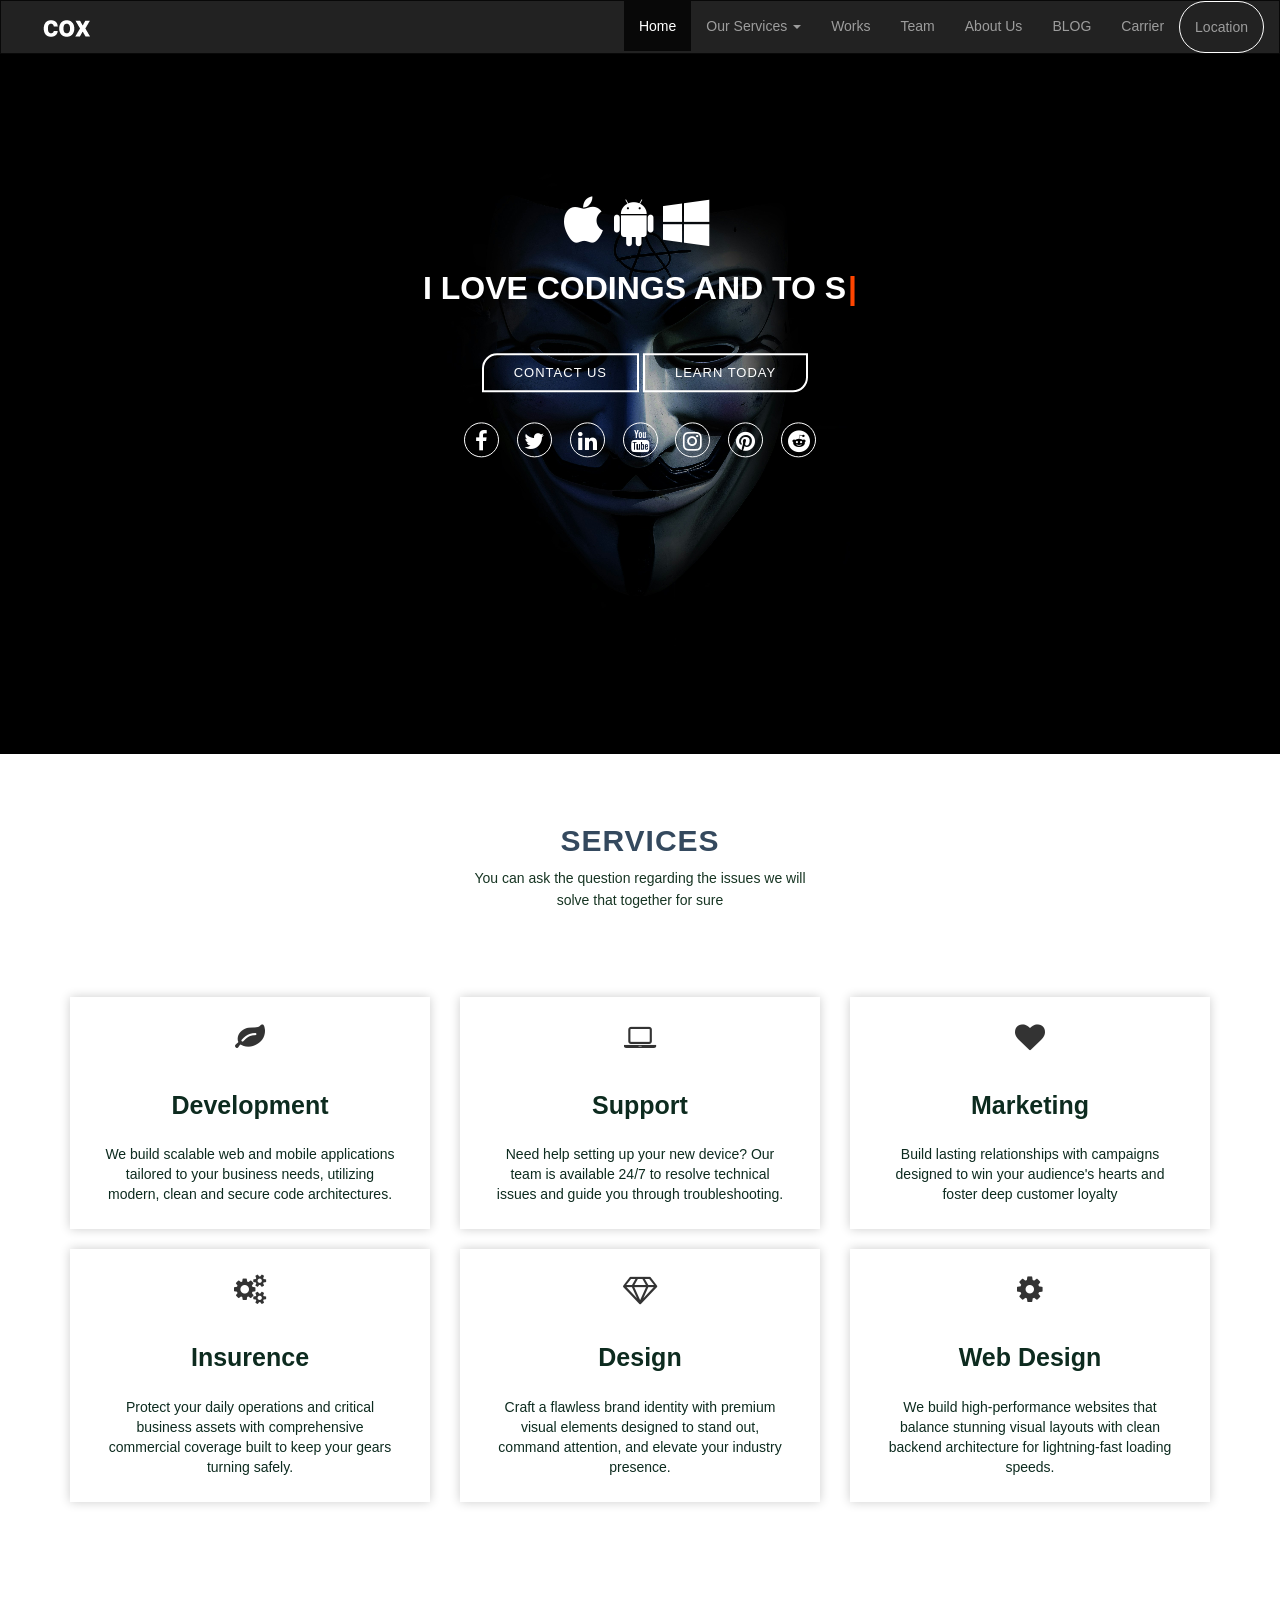
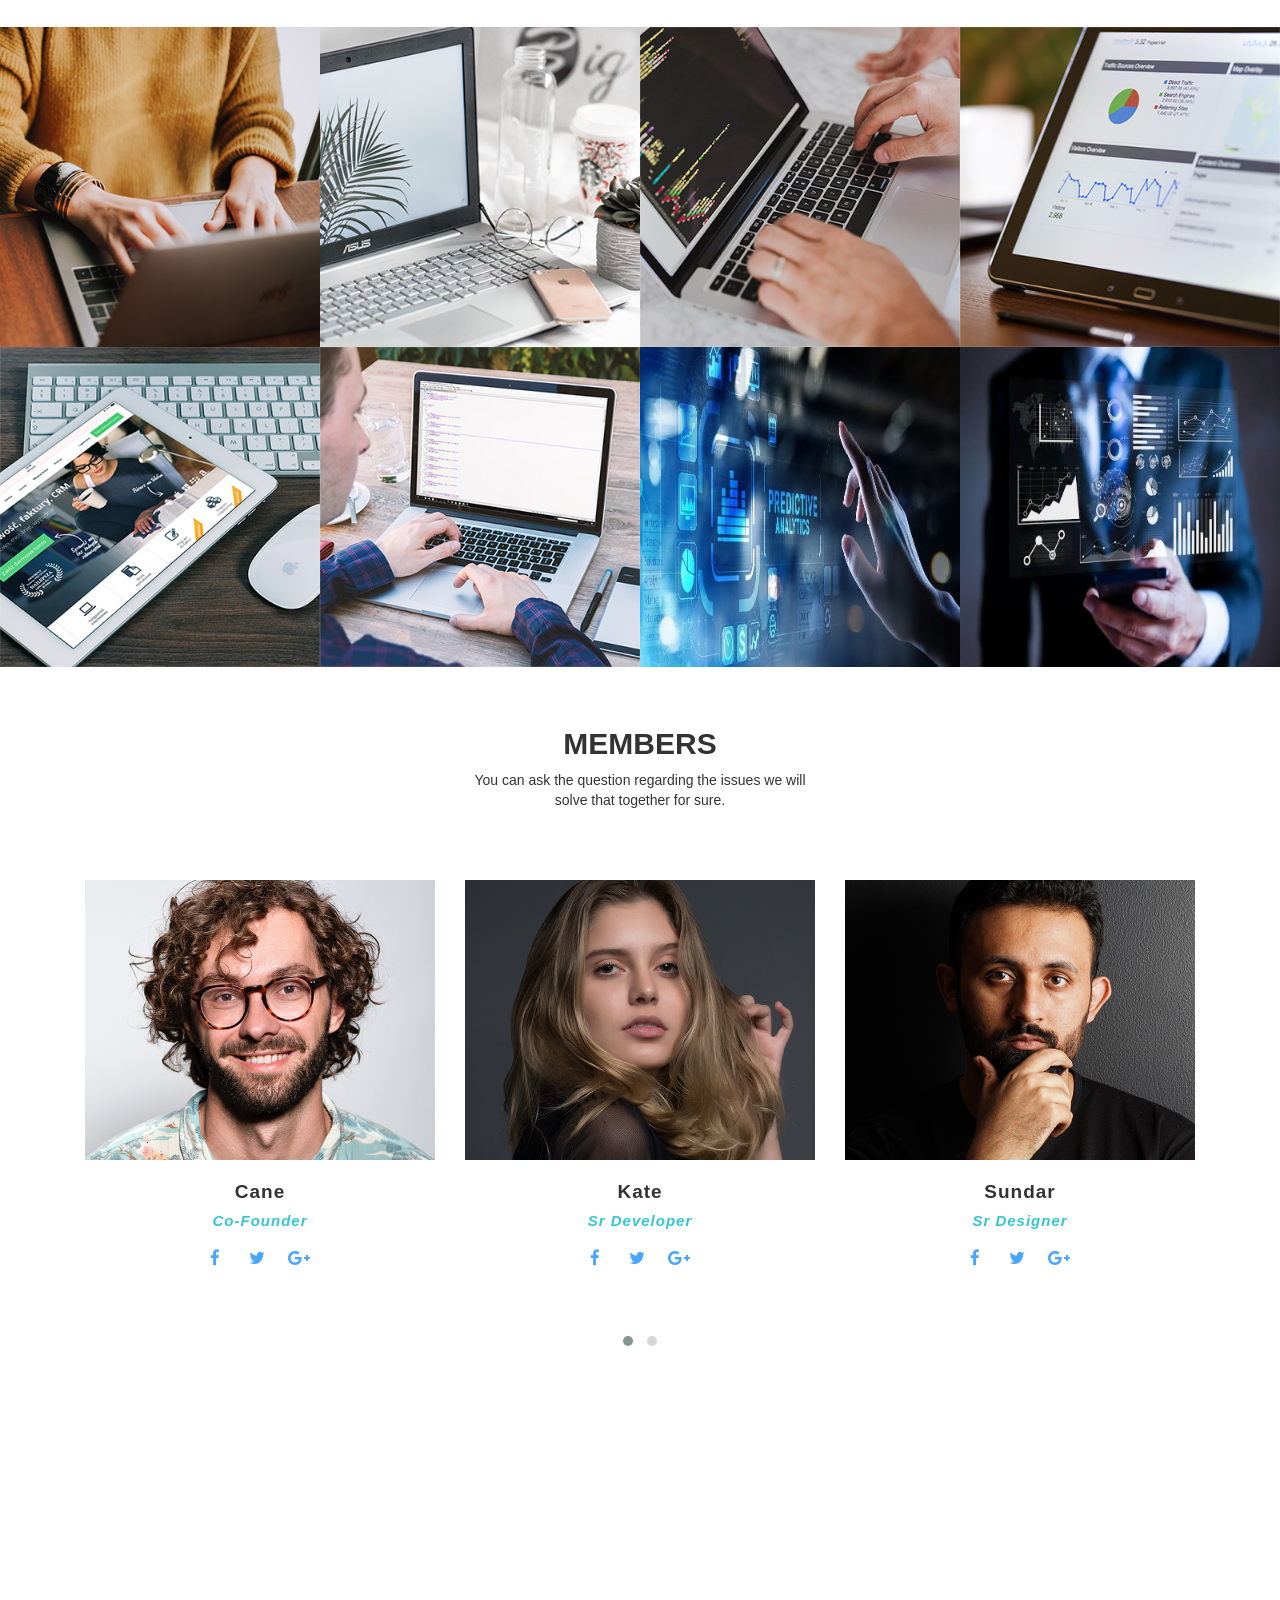
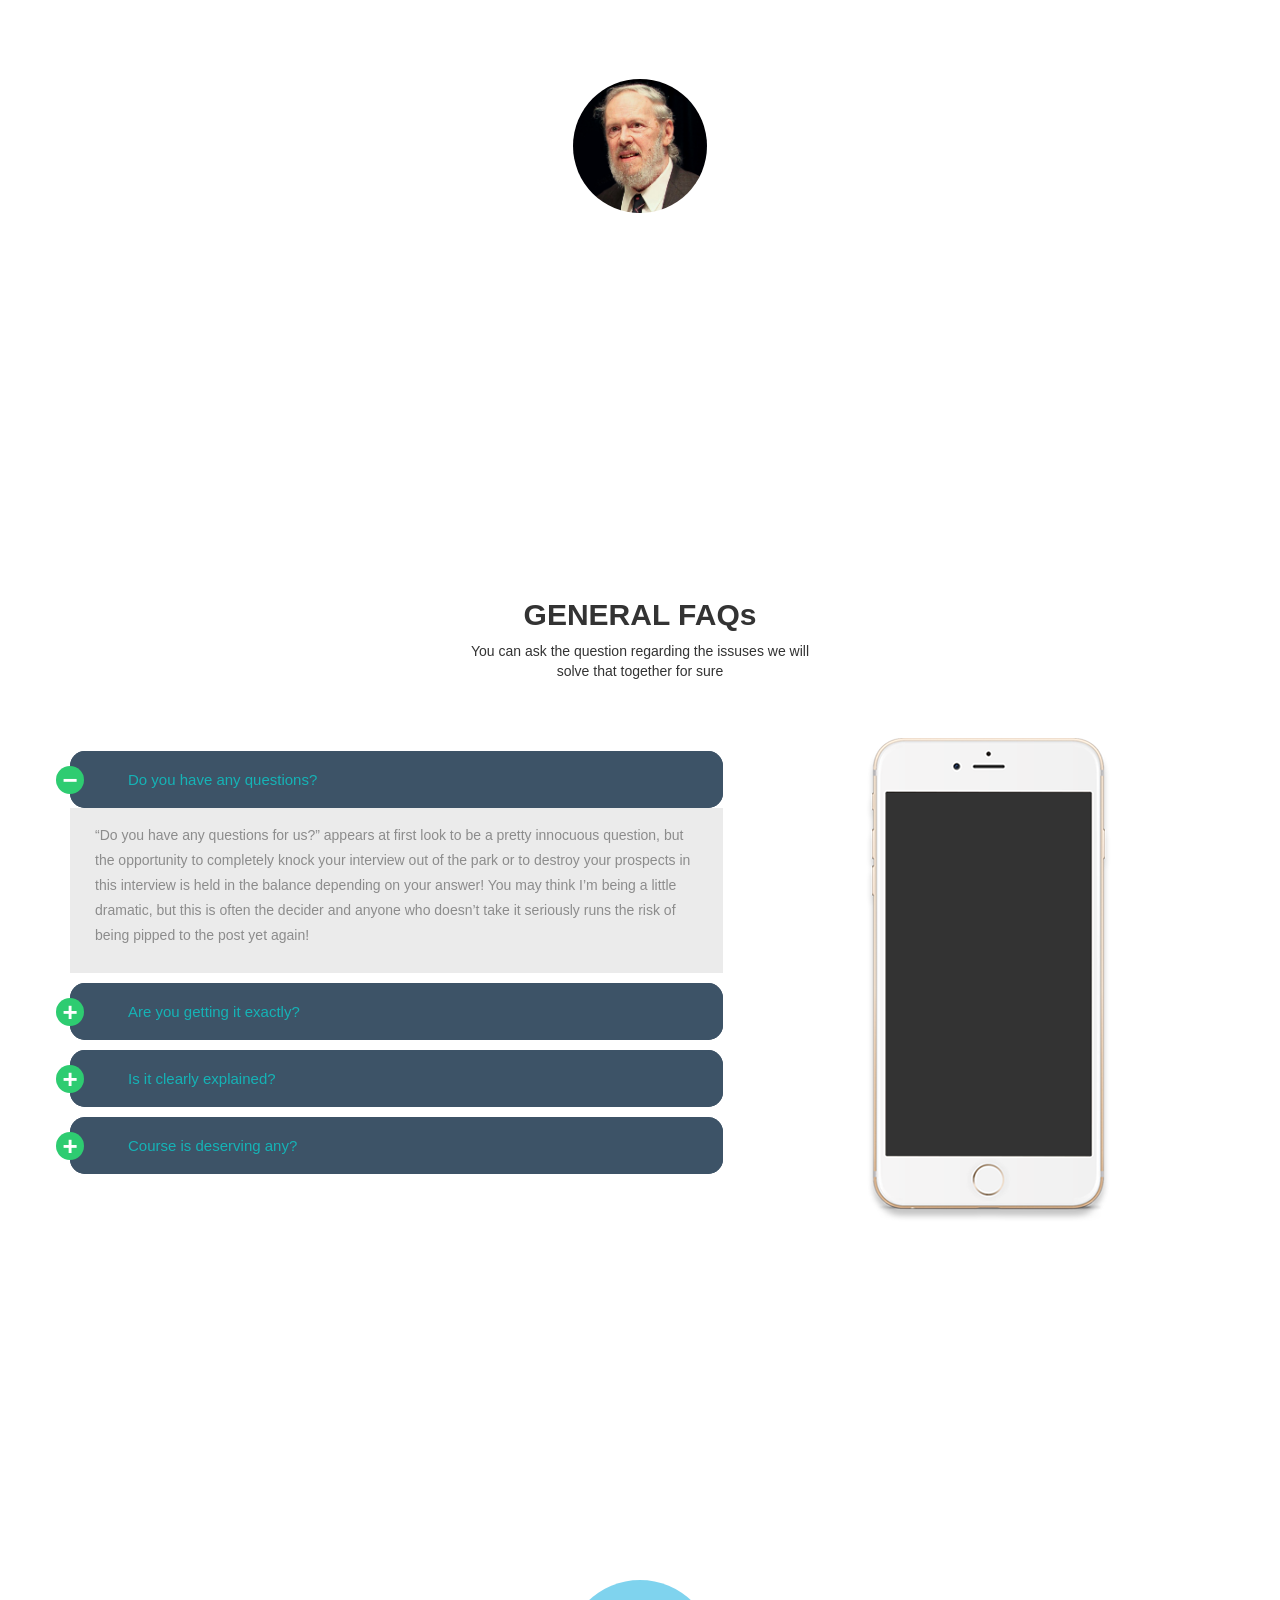
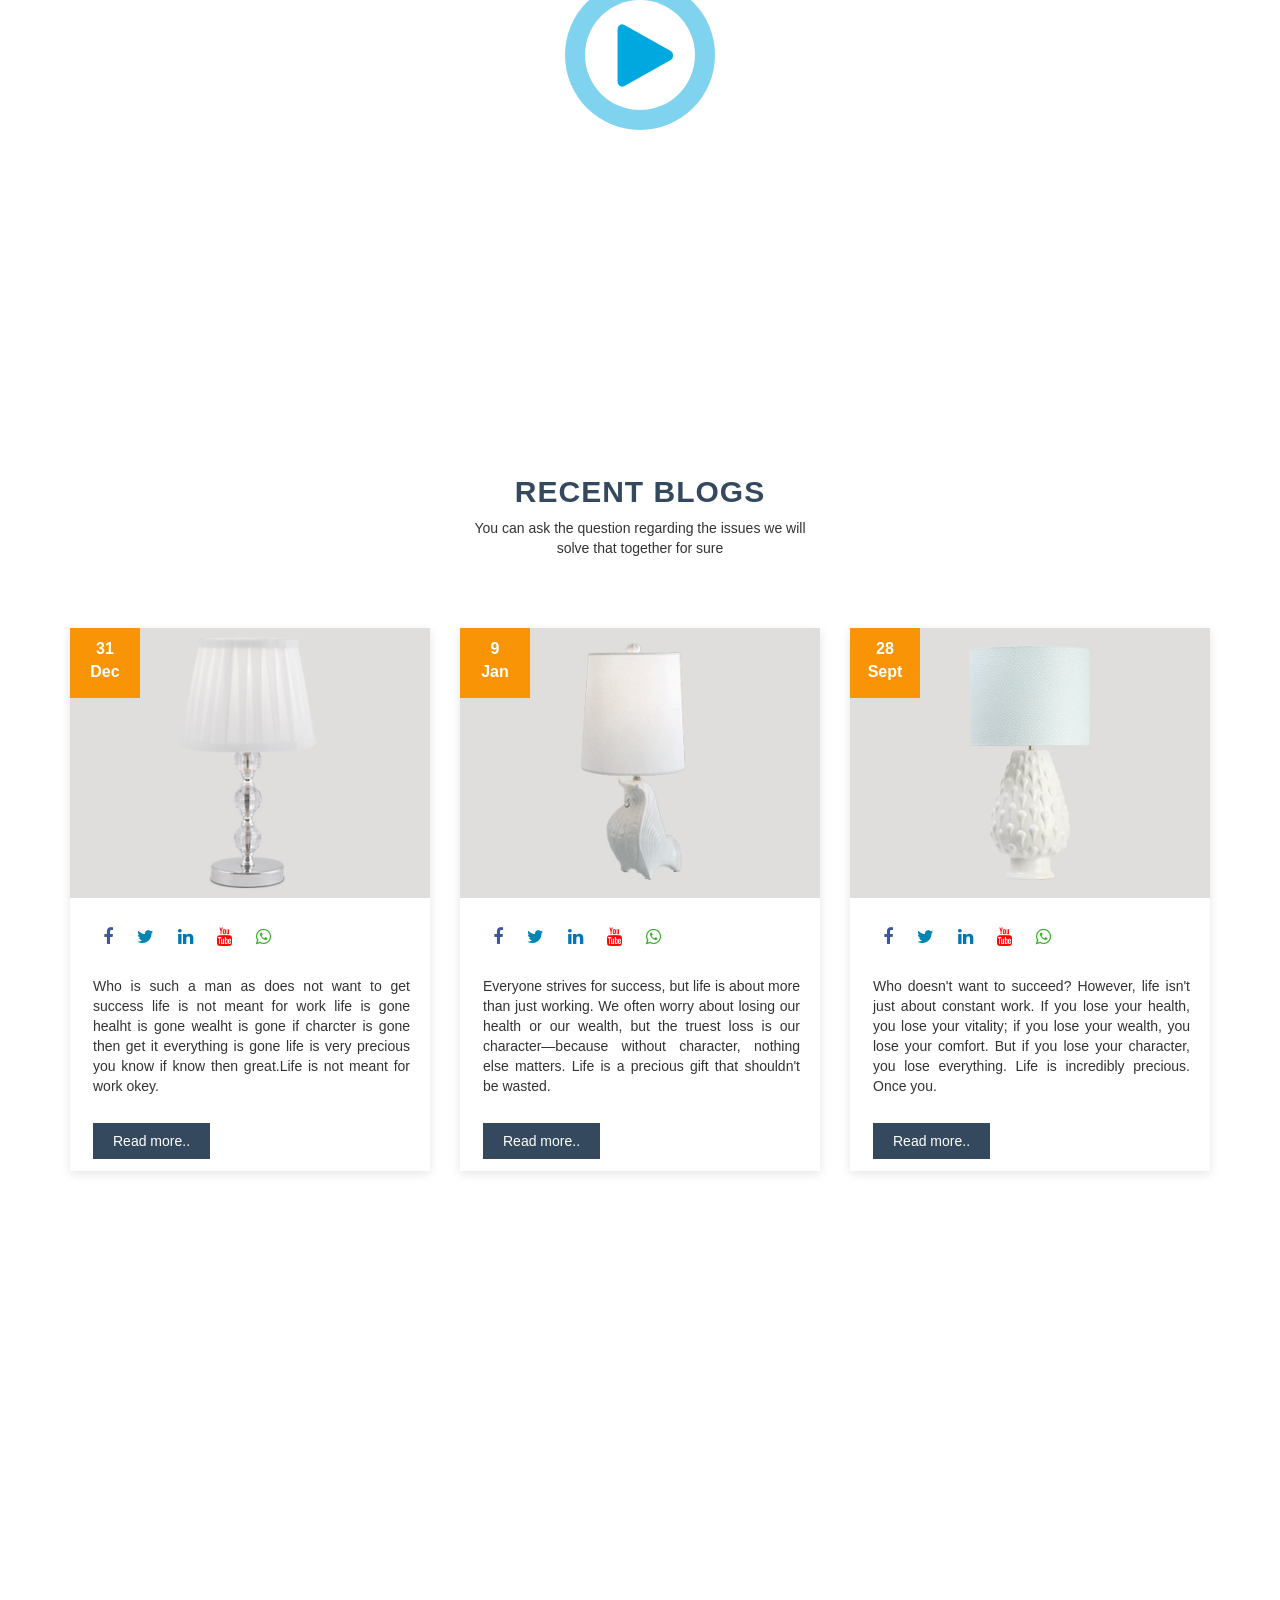
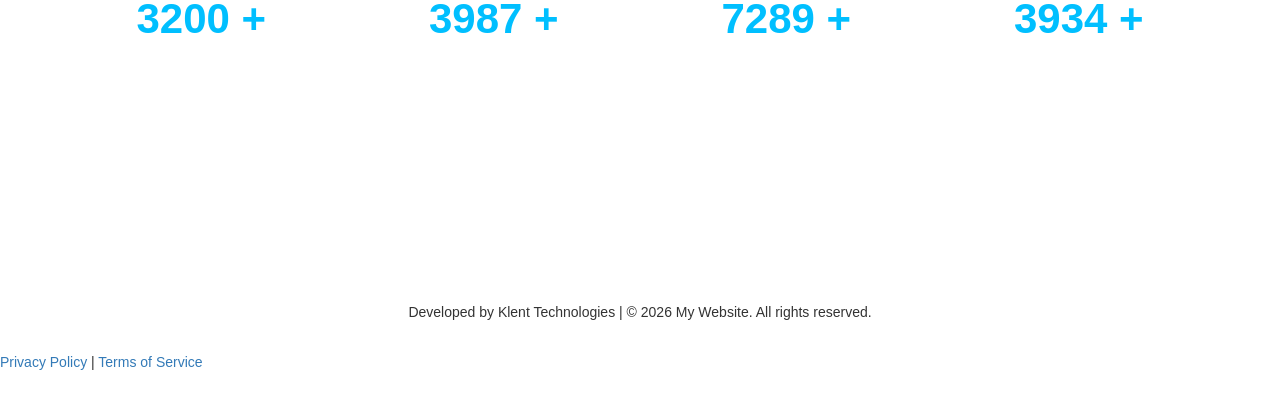
==== commit 2a9aa161: "Update fmt.Println message from 'Hello' to 'Goodbye' updated codes" ====
--- a/index.html
+++ b/index.html
@@ -718,9 +718,9 @@
         <script src="https://maxcdn.bootstrapcdn.com/bootstrap/3.4.1/js/bootstrap.min.js"></script>
         <script src="https://cdnjs.cloudflare.com/ajax/libs/OwlCarousel2/2.3.4/owl.carousel.min.js"></script>
 
-        <script src="type.min.js" type="text/javascript"></script>
-        <script src="jquery.ripples-min.js" type="text/javascript"></script>
-        <script src="main.js" type="text/javascript"></script>
+        <script src="js/type.min.js" type="text/javascript"></script>
+        <script src="js/jquery.ripples-min.js" type="text/javascript"></script>
+        <script src="js/main.js" type="text/javascript"></script>
         
     </body>
-</html>+</html>
